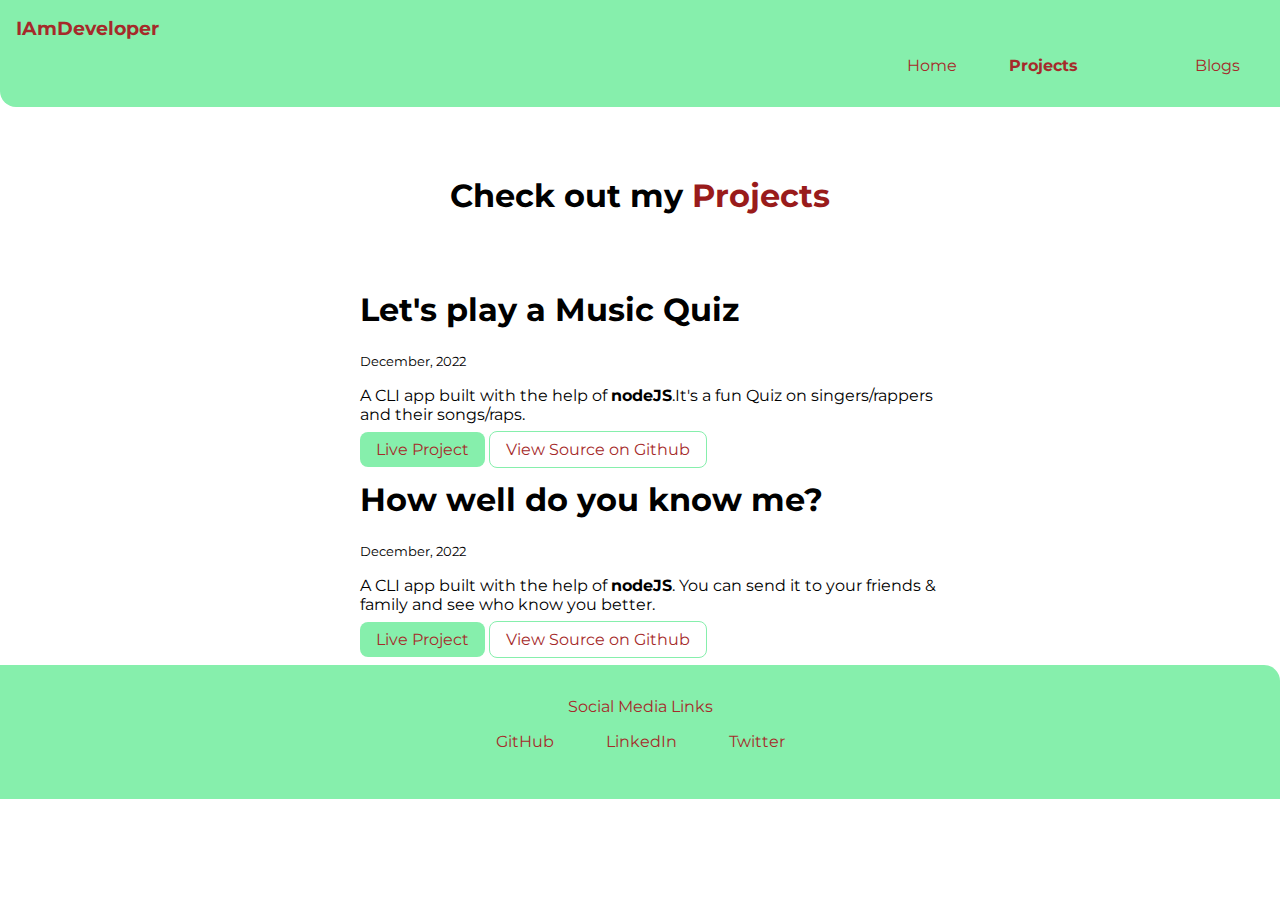
==== projects.html @ 4cffcc99 "docs: update doc" ====
<!DOCTYPE html>
<html lang="en">
<head>
    <meta charset="UTF-8">
    <meta http-equiv="X-UA-Compatible" content="IE=edge">
    <meta name="viewport" content="width=device-width, initial-scale=1.0">
    <title>Projects | Vaishnavi Negi</title>

    <link href="styles.css" rel="stylesheet" />
</head>
<body>
    
    <nav class="navigation container">
        <div class="nav-brand">IAmDeveloper</div>
        <ul class="list-non-bullet nav-pills">
            <li class="list-item-inline">
                <a class="link " href="/">Home</a>
            </li>
            <li class="list-item-inline">
                <a class="link link-active" href="/projects.html">Projects</za>
            </li>
            <li class="list-item-inline">
                <a class="link" href="/blogs.html">Blogs</a>
            </li>
        </ul>
    </nav>

    <header class="hero">
        <h1 class="hero-heading"> <span style="color:black">Check out my </span>Projects</h1>
    </header>

    <ul class="list-non-bullet">

        <li>
            <div class="container container-center">
            
                <h1>Let's play a Music Quiz</h1>
                <small>December, 2022</small>
                <p>A CLI app built with the help of <strong>nodeJS</strong>.It's a fun Quiz on singers/rappers and their songs/raps.</p>
                
                <a class="link link-primary" href="https://replit.com/@vaishnavinegi/mark2#index.js">Live Project</a>
                <a class="link link-secondary" href="https://github.com/VaishnaviNegi20/mark2-music-quiz">View Source on Github</a>
        
            </div>
        </li>
        
        <li>
            <div class="container container-center">
            
                <h1>How well do you know me?</h1>
                <small>December, 2022</small>
                <p>A CLI app built with the help of <strong>nodeJS</strong>. You can send it to your friends & family and see who know you better.</p>
                
                <a class="link link-primary" href="https://replit.com/@vaishnavinegi/mark1#index.js">Live Project</a>
                <a class="link link-secondary" href="https://github.com/VaishnaviNegi20/mark1-app-do-you-know-me">View Source on Github</a>
            
            </div>
        </li>
           
    </ul>

    <footer class="footer">
        <div class="footer-header">Social Media Links</div>
        <ul class="social-links list-non-bullet">

        <li class="list-item-inline"><a class="link" href="https://github.com/VaishnaviNegi20">GitHub</a></li>
        <li class="list-item-inline"><a class="link" href="https://www.linkedin.com/in/vaishnavinegi99">LinkedIn</a></li>
        <li class="list-item-inline"><a class="link" href="https://twitter.com/RealVaishnaviN">Twitter</a></li>
        </ul>
    </footer>  
    

</body>
</html>
---- styles.css ----
@import url('https://fonts.googleapis.com/css2?family=Montserrat:wght@400;700&display=swap');

:root{
    --primary-color: #86efac;
--dark-red: #991b1b;
--off-white: #cbd5e1;
}

body{
    font-family: 'Montserrat', sans-serif; 
    margin: 0px;
}

hr{
    margin: 2.5rem 0rem;
}


/**Container**/
.container{
    padding: 0rem 1.5rem;

}

.container-center{
max-width: 600px; 
 margin: auto;
} 

/* links */
.link{
text-decoration: none;
padding: 0.5rem 1rem;
}

.link-primary {
    background-color: var(--primary-color);
    border-radius: 0.5rem;
    color: brown;
}

.link-secondary{
    color: brown;
    border-radius: 0.5rem;
    border: 1px solid var(--primary-color);
}

/* lists */
.list-non-bullet{
    list-style: none;
}

.list-item-inline{
    display: inline;
    padding: 0rem 0.5rem;
}


/* navigation */

.navigation{
    background-color:var(--primary-color);
    color:brown;
    padding: 1rem;
    /* border-bottom-left-radius: 1rem;
    border-top-right-radius: 1rem; */
    border-radius: 0rem 0rem 0rem 1rem;
}

.navigation .nav-brand{
    font-weight: bold;
    font-size: 1.2rem;
}

.navigation .nav-pills{
    text-align: right;
}

.navigation .link{
    color:brown;
    font-size: medium;
}

.navigation .link-active{
    font-weight: bold;
}

/* header */

.hero{
    padding: 2rem;
}

.hero .hero-img{
    max-width: 350px;
    display: block;
    margin: auto;
}
 
.hero .hero-heading{
    padding-top: 1rem;
    text-align: center;
    color: var(--dark-red);
    }

    /* section */

    .section{
        padding: 2rem;
    }
     
    .section h1{
        text-align: center;

    }

    .ow{
        background-color: var(--off-white);
    }

    /* footer */

    .footer{
        background-color: var(--primary-color);
        padding: 2rem;
        text-align: center;
        color: brown;
        font-size: medium;
        border-radius: 0rem 1rem 0rem 0rem;
    }

    .footer .link{
        color: brown;
    }

    .footer ul{
        padding-inline-start: 0px;
    }
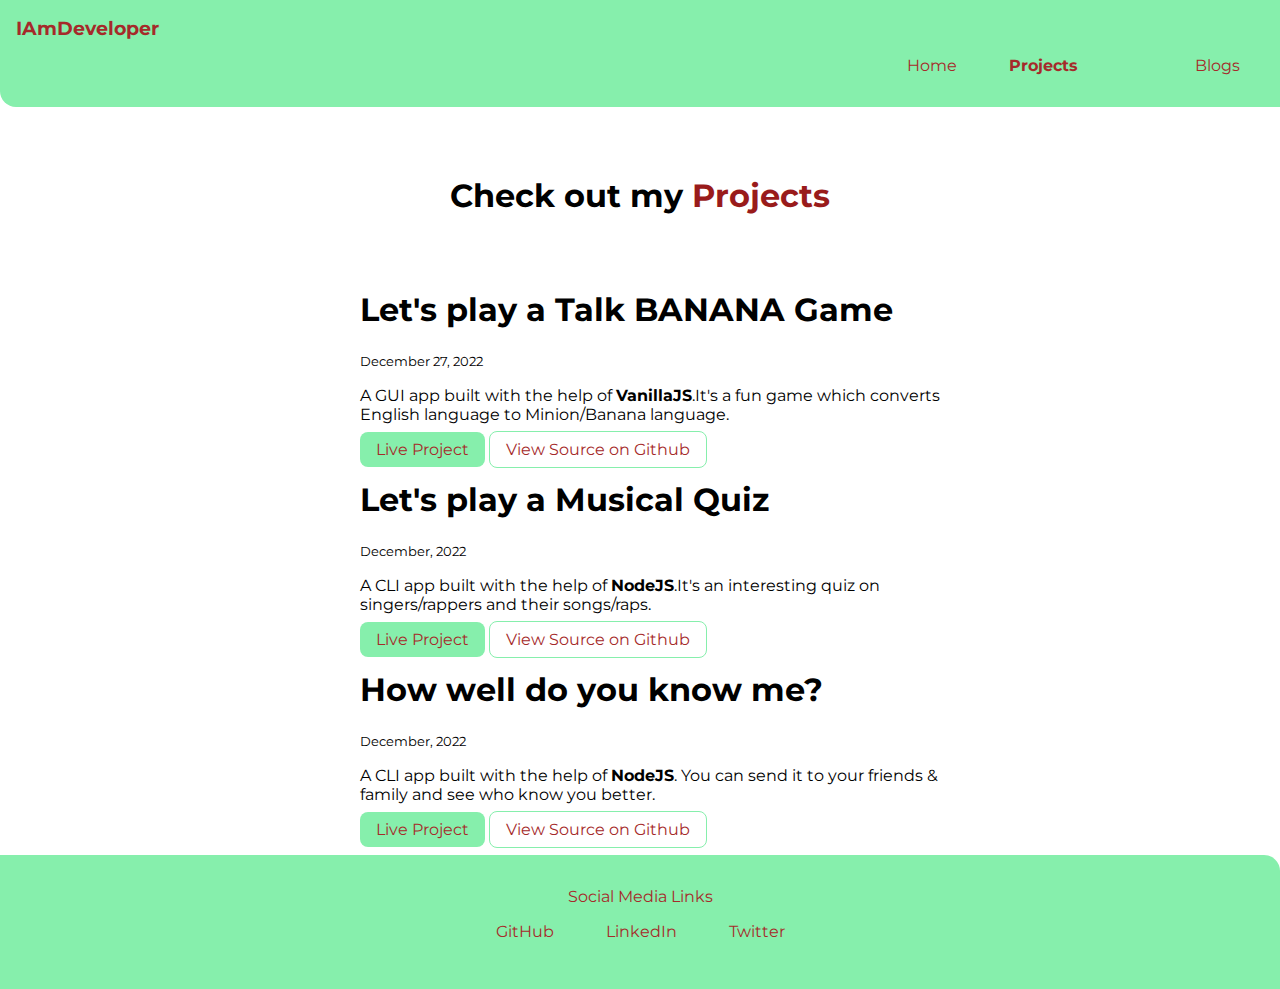
==== commit fe41a7cb: "feat: added project" ====
--- a/projects.html
+++ b/projects.html
@@ -31,25 +31,39 @@
 
     <ul class="list-non-bullet">
 
-        <li>
-            <div class="container container-center">
-            
-                <h1>Let's play a Music Quiz</h1>
-                <small>December, 2022</small>
-                <p>A CLI app built with the help of <strong>nodeJS</strong>.It's a fun Quiz on singers/rappers and their songs/raps.</p>
-                
-                <a class="link link-primary" href="https://replit.com/@vaishnavinegi/mark2#index.js">Live Project</a>
-                <a class="link link-secondary" href="https://github.com/VaishnaviNegi20/mark2-music-quiz">View Source on Github</a>
-        
-            </div>
-        </li>
         
         <li>
             <div class="container container-center">
             
+                <h1>Let's play a Talk BANANA Game</h1>
+                <small>December 27, 2022</small>
+                <p>A GUI app built with the help of <strong>VanillaJS</strong>.It's a fun game which converts English language to Minion/Banana language.</p>
+        
+                <a class="link link-primary" href="https://vaishnavinegi-talkbanana.netlify.app/">Live Project</a>
+                <a class="link link-secondary" href="https://github.com/VaishnaviNegi20/Banana-Talk">View Source on Github</a>
+
+            </div>
+        </li>
+
+        <li>
+            <div class="container container-center">
+            
+                <h1>Let's play a Musical Quiz</h1>
+                <small>December, 2022</small>
+                <p>A CLI app built with the help of <strong>NodeJS</strong>.It's an interesting quiz on singers/rappers and their songs/raps.</p>
+        
+                <a class="link link-primary" href="https://replit.com/@vaishnavinegi/mark2#index.js">Live Project</a>
+                <a class="link link-secondary" href="https://github.com/VaishnaviNegi20/mark2-music-quiz">View Source on Github</a>
+
+            </div>
+        </li>
+        
+         <li>
+            <div class="container container-center">
+            
                 <h1>How well do you know me?</h1>
                 <small>December, 2022</small>
-                <p>A CLI app built with the help of <strong>nodeJS</strong>. You can send it to your friends & family and see who know you better.</p>
+                <p>A CLI app built with the help of <strong>NodeJS</strong>. You can send it to your friends & family and see who know you better.</p>
                 
                 <a class="link link-primary" href="https://replit.com/@vaishnavinegi/mark1#index.js">Live Project</a>
                 <a class="link link-secondary" href="https://github.com/VaishnaviNegi20/mark1-app-do-you-know-me">View Source on Github</a>
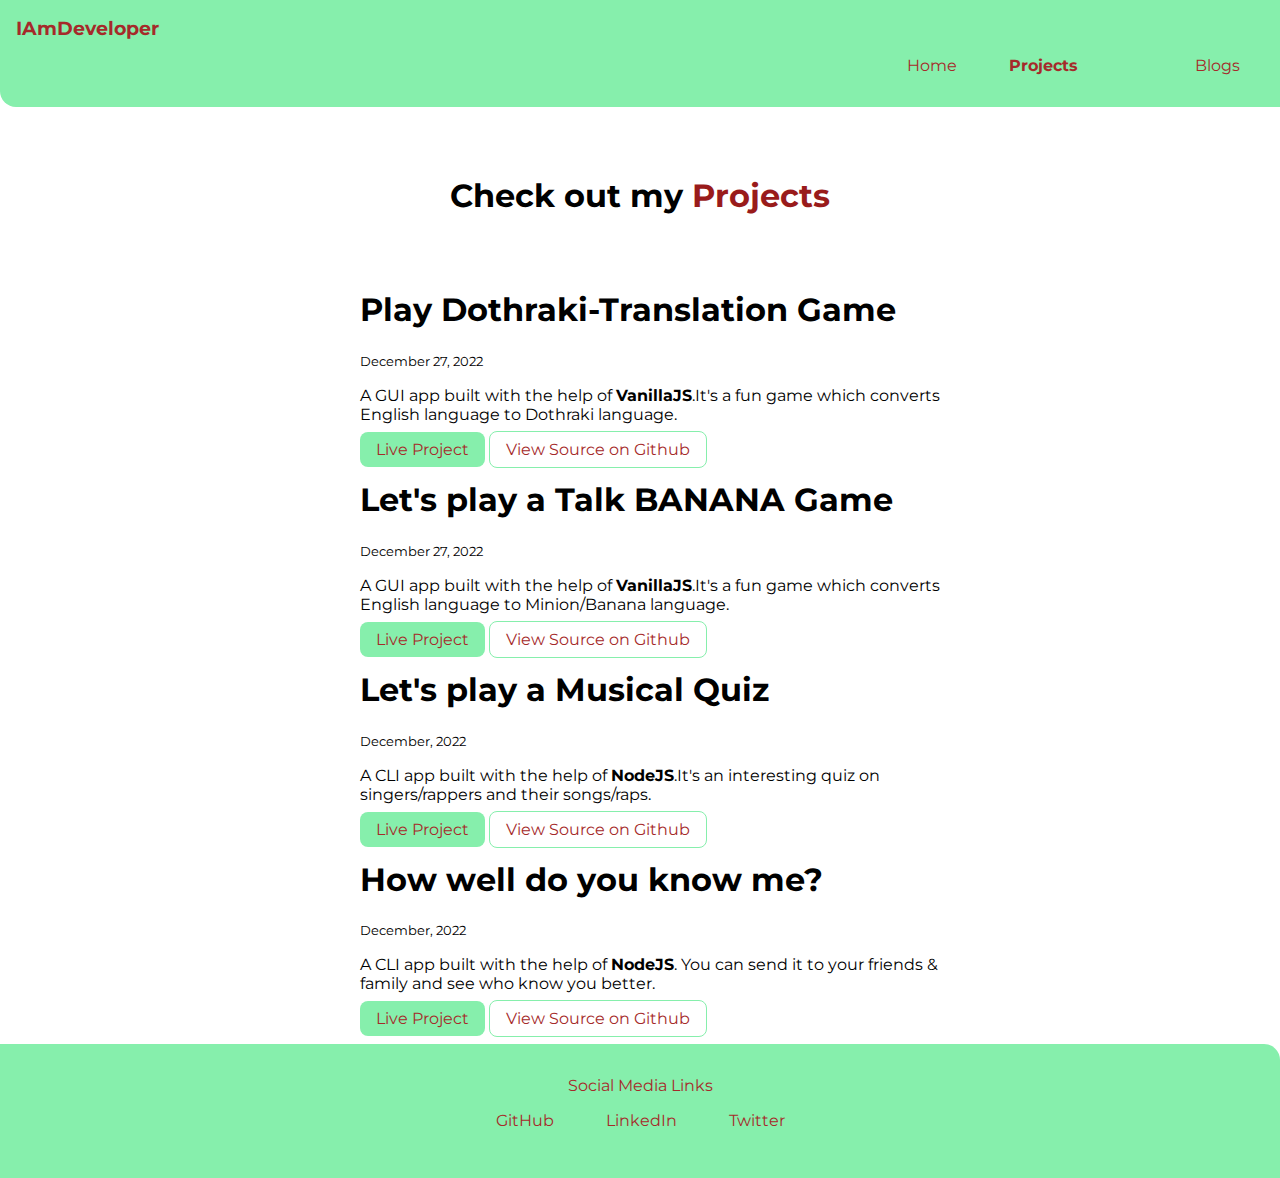
==== commit 77100e59: "refact: added project" ====
--- a/projects.html
+++ b/projects.html
@@ -31,7 +31,19 @@
 
     <ul class="list-non-bullet">
 
+        <li>
+            <div class="container container-center">
+            
+                <h1>Play Dothraki-Translation Game</h1>
+                <small>December 27, 2022</small>
+                <p>A GUI app built with the help of <strong>VanillaJS</strong>.It's a fun game which converts English language to Dothraki language.</p>
         
+                <a class="link link-primary" href="https://vaishnavinegi-dothraki-translation.netlify.app/">Live Project</a>
+                <a class="link link-secondary" href="https://github.com/VaishnaviNegi20/Dothraki-Translation">View Source on Github</a>
+
+            </div>
+        </li>
+
         <li>
             <div class="container container-center">
             
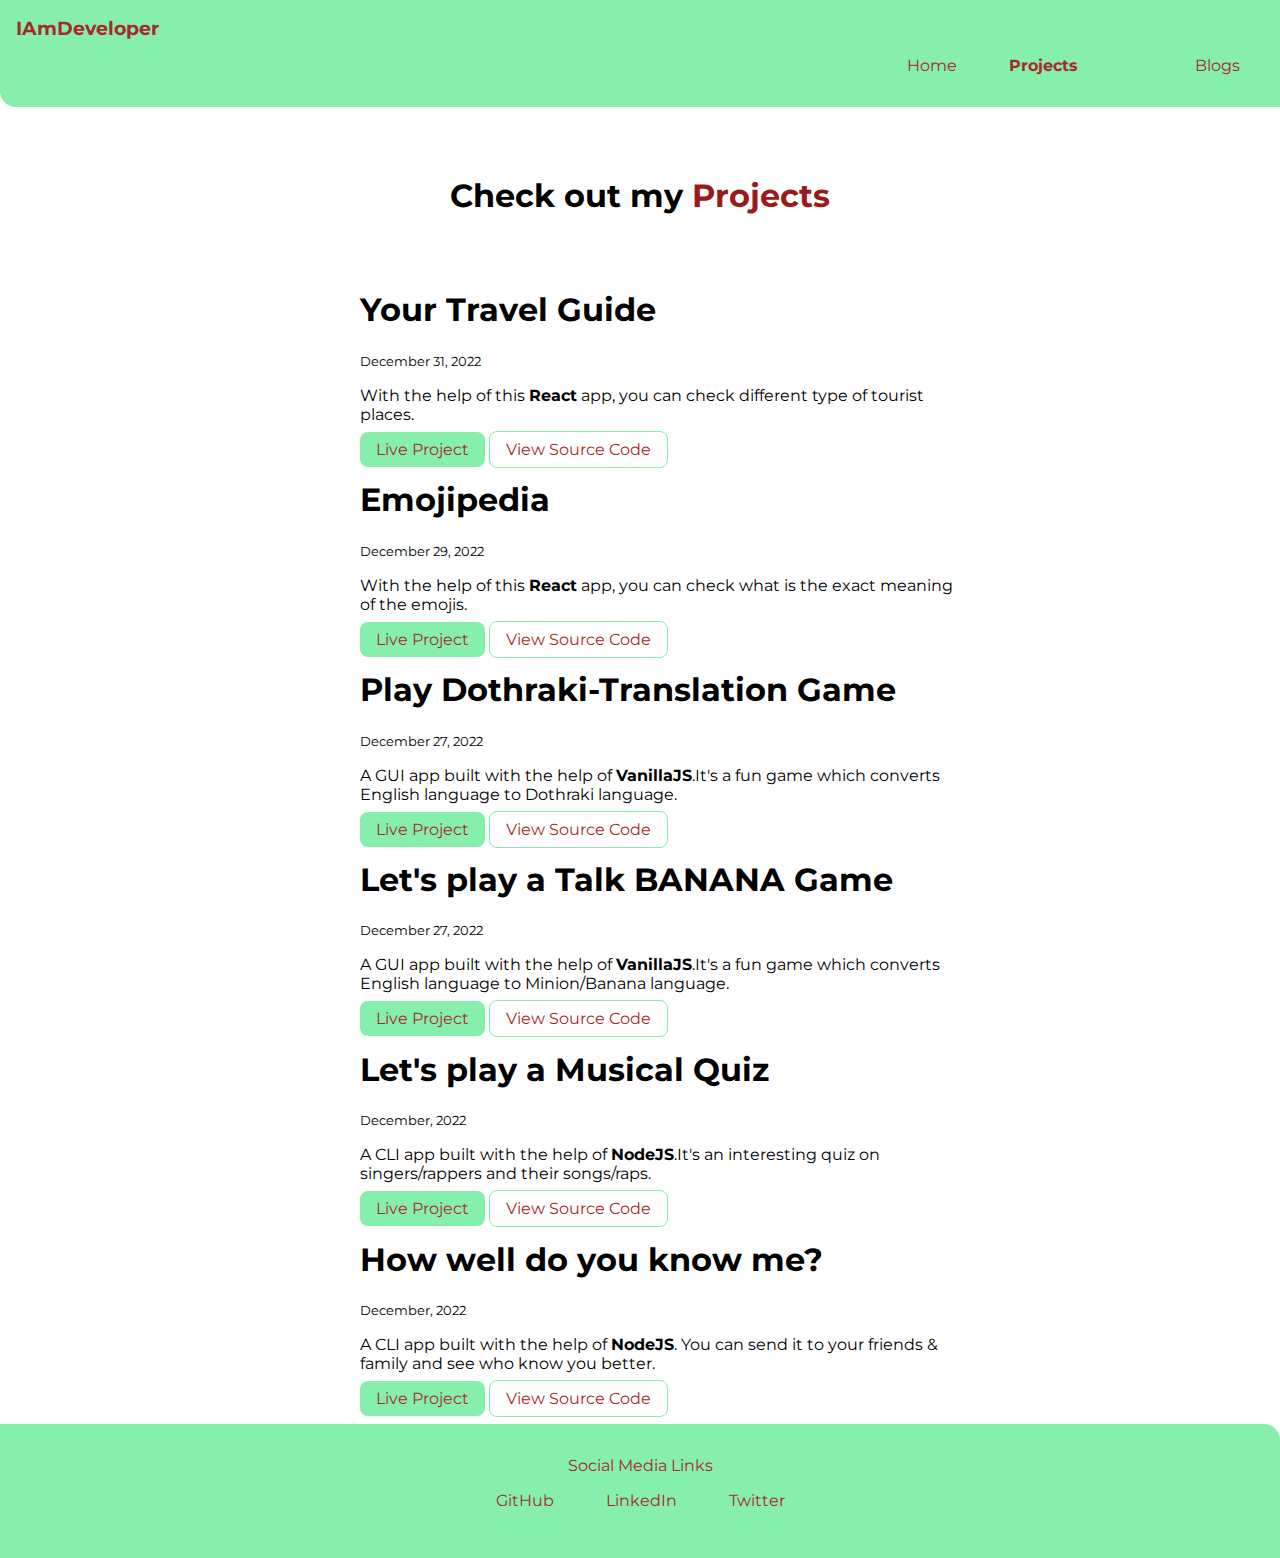
==== commit e4ce5ad6: "feat: project added" ====
--- a/projects.html
+++ b/projects.html
@@ -34,12 +34,39 @@
         <li>
             <div class="container container-center">
             
+                <h1>Your Travel Guide</h1>
+                <small>December 31, 2022</small>
+                <p>With the help of this <strong> React</strong> app, you can check different type of tourist places.</p>
+        
+                <a class="link link-primary" href="https://mkvuug.csb.app/">Live Project</a>
+                <a class="link link-secondary" href="https://codesandbox.io/s/your-travel-guide-mkvuug">View Source Code</a>
+
+            </div>
+        </li>
+
+
+        <li>
+            <div class="container container-center">
+            
+                <h1>Emojipedia</h1>
+                <small>December 29, 2022</small>
+                <p>With the help of this <strong> React</strong> app, you can check what is the exact meaning of the emojis.</p>
+        
+                <a class="link link-primary" href="https://z7folp.csb.app/">Live Project</a>
+                <a class="link link-secondary" href="https://codesandbox.io/s/emojipedia-z7folp?file=/src/App.js">View Source Code</a>
+
+            </div>
+        </li>
+
+        <li>
+            <div class="container container-center">
+            
                 <h1>Play Dothraki-Translation Game</h1>
                 <small>December 27, 2022</small>
                 <p>A GUI app built with the help of <strong>VanillaJS</strong>.It's a fun game which converts English language to Dothraki language.</p>
         
                 <a class="link link-primary" href="https://vaishnavinegi-dothraki-translation.netlify.app/">Live Project</a>
-                <a class="link link-secondary" href="https://github.com/VaishnaviNegi20/Dothraki-Translation">View Source on Github</a>
+                <a class="link link-secondary" href="https://github.com/VaishnaviNegi20/Dothraki-Translation">View Source Code</a>
 
             </div>
         </li>
@@ -52,7 +79,7 @@
                 <p>A GUI app built with the help of <strong>VanillaJS</strong>.It's a fun game which converts English language to Minion/Banana language.</p>
         
                 <a class="link link-primary" href="https://vaishnavinegi-talkbanana.netlify.app/">Live Project</a>
-                <a class="link link-secondary" href="https://github.com/VaishnaviNegi20/Banana-Talk">View Source on Github</a>
+                <a class="link link-secondary" href="https://github.com/VaishnaviNegi20/Banana-Talk">View Source Code</a>
 
             </div>
         </li>
@@ -65,7 +92,7 @@
                 <p>A CLI app built with the help of <strong>NodeJS</strong>.It's an interesting quiz on singers/rappers and their songs/raps.</p>
         
                 <a class="link link-primary" href="https://replit.com/@vaishnavinegi/mark2#index.js">Live Project</a>
-                <a class="link link-secondary" href="https://github.com/VaishnaviNegi20/mark2-music-quiz">View Source on Github</a>
+                <a class="link link-secondary" href="https://github.com/VaishnaviNegi20/mark2-music-quiz">View Source Code</a>
 
             </div>
         </li>
@@ -78,7 +105,7 @@
                 <p>A CLI app built with the help of <strong>NodeJS</strong>. You can send it to your friends & family and see who know you better.</p>
                 
                 <a class="link link-primary" href="https://replit.com/@vaishnavinegi/mark1#index.js">Live Project</a>
-                <a class="link link-secondary" href="https://github.com/VaishnaviNegi20/mark1-app-do-you-know-me">View Source on Github</a>
+                <a class="link link-secondary" href="https://github.com/VaishnaviNegi20/mark1-app-do-you-know-me">View Source Code</a>
             
             </div>
         </li>
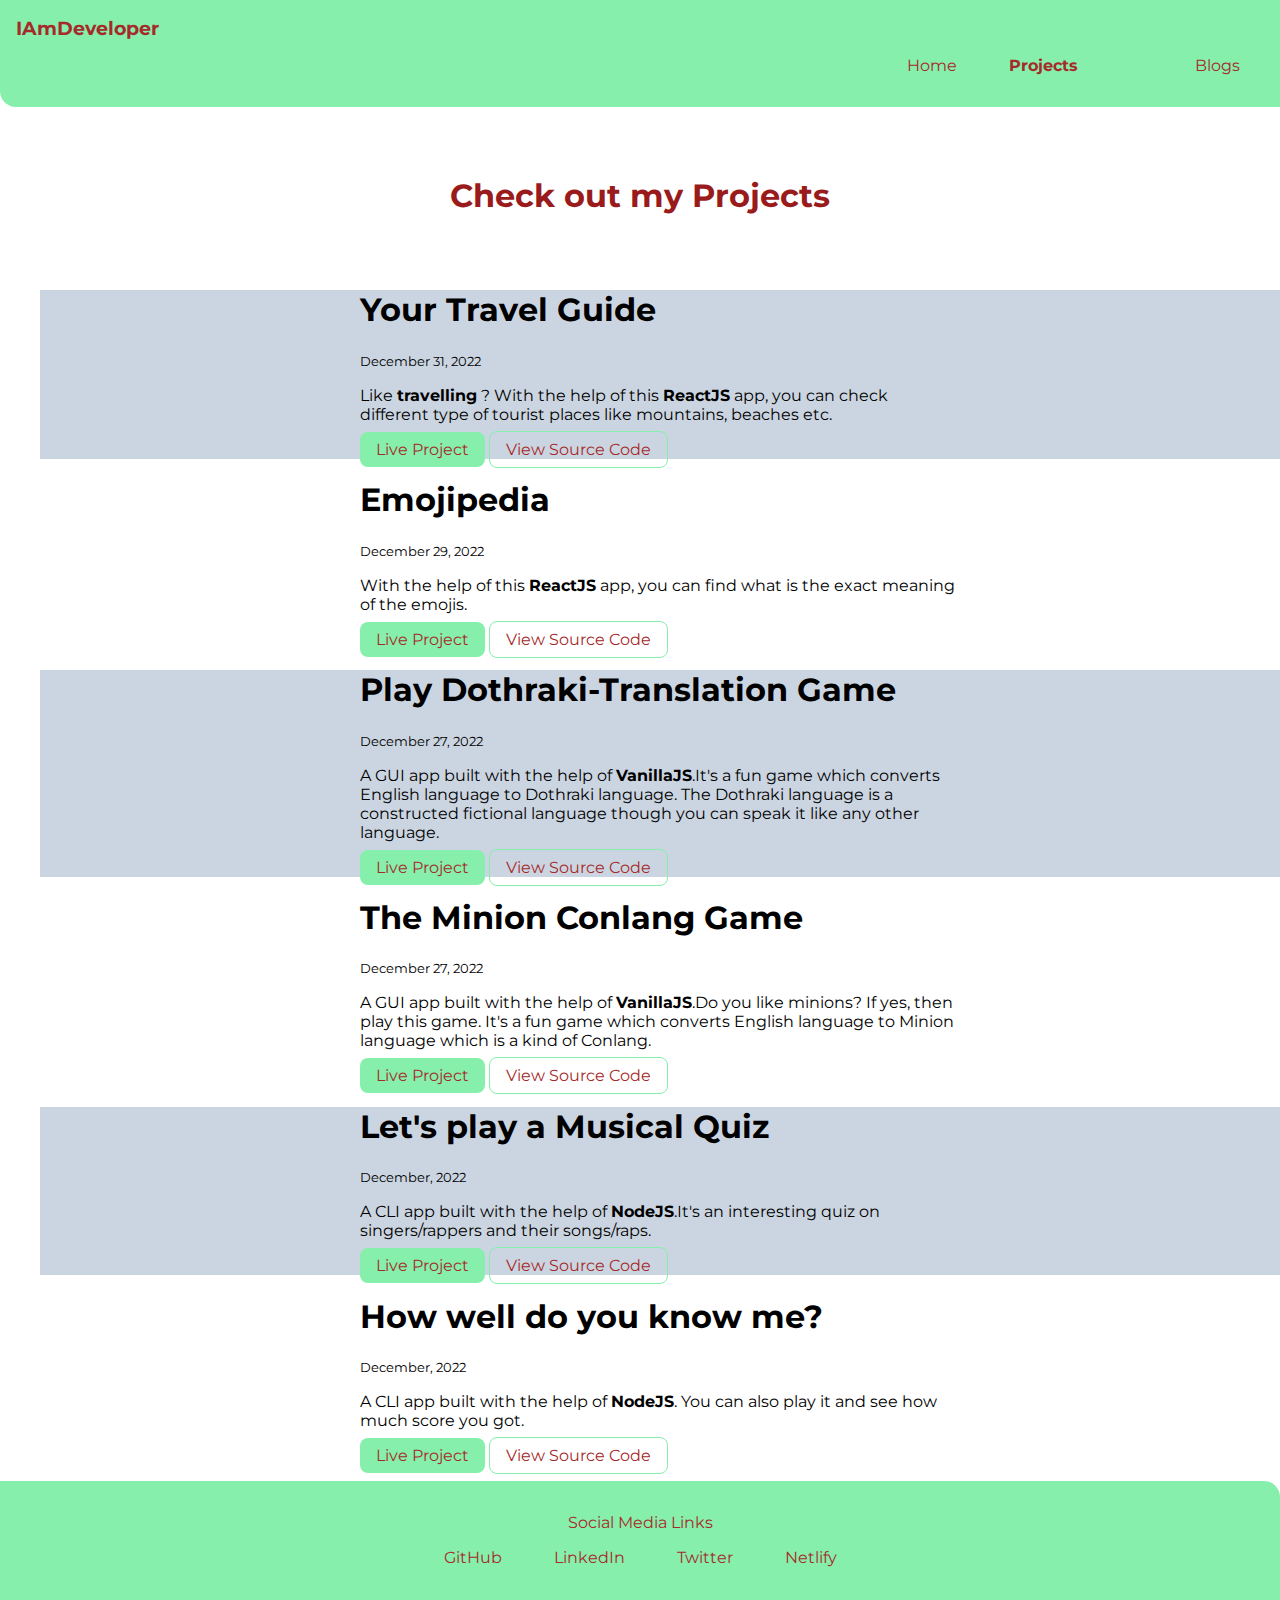
==== commit 3c475f4c: "docs: updated" ====
--- a/projects.html
+++ b/projects.html
@@ -26,17 +26,18 @@
     </nav>
 
     <header class="hero">
-        <h1 class="hero-heading"> <span style="color:black">Check out my </span>Projects</h1>
+        <h1 class="hero-heading"> <span style="color: var(--dark-red)">Check out my </span>Projects</h1>
     </header>
 
     <ul class="list-non-bullet">
 
-        <li>
+        <li class="section2 ow">
             <div class="container container-center">
             
                 <h1>Your Travel Guide</h1>
                 <small>December 31, 2022</small>
-                <p>With the help of this <strong> React</strong> app, you can check different type of tourist places.</p>
+                <p>Like <b>travelling</b> ?
+                     With the help of this <strong> ReactJS</strong> app, you can check different type of tourist places like mountains, beaches etc.</p>
         
                 <a class="link link-primary" href="https://mkvuug.csb.app/">Live Project</a>
                 <a class="link link-secondary" href="https://codesandbox.io/s/your-travel-guide-mkvuug">View Source Code</a>
@@ -50,7 +51,7 @@
             
                 <h1>Emojipedia</h1>
                 <small>December 29, 2022</small>
-                <p>With the help of this <strong> React</strong> app, you can check what is the exact meaning of the emojis.</p>
+                <p>With the help of this <strong> ReactJS</strong> app, you can find what is the exact meaning of the emojis.</p>
         
                 <a class="link link-primary" href="https://z7folp.csb.app/">Live Project</a>
                 <a class="link link-secondary" href="https://codesandbox.io/s/emojipedia-z7folp?file=/src/App.js">View Source Code</a>
@@ -58,12 +59,12 @@
             </div>
         </li>
 
-        <li>
+        <li class="section2 ow">
             <div class="container container-center">
             
                 <h1>Play Dothraki-Translation Game</h1>
                 <small>December 27, 2022</small>
-                <p>A GUI app built with the help of <strong>VanillaJS</strong>.It's a fun game which converts English language to Dothraki language.</p>
+                <p>A GUI app built with the help of <strong>VanillaJS</strong>.It's a fun game which converts English language to Dothraki language. The Dothraki language is a constructed fictional language though you can speak it like any other language.</p>
         
                 <a class="link link-primary" href="https://vaishnavinegi-dothraki-translation.netlify.app/">Live Project</a>
                 <a class="link link-secondary" href="https://github.com/VaishnaviNegi20/Dothraki-Translation">View Source Code</a>
@@ -74,9 +75,9 @@
         <li>
             <div class="container container-center">
             
-                <h1>Let's play a Talk BANANA Game</h1>
+                <h1>The Minion Conlang Game</h1>
                 <small>December 27, 2022</small>
-                <p>A GUI app built with the help of <strong>VanillaJS</strong>.It's a fun game which converts English language to Minion/Banana language.</p>
+                <p>A GUI app built with the help of <strong>VanillaJS</strong>.Do you like minions? If yes, then play this game. It's a fun game which converts English language to  Minion language which is a kind of Conlang.</p>
         
                 <a class="link link-primary" href="https://vaishnavinegi-talkbanana.netlify.app/">Live Project</a>
                 <a class="link link-secondary" href="https://github.com/VaishnaviNegi20/Banana-Talk">View Source Code</a>
@@ -84,7 +85,7 @@
             </div>
         </li>
 
-        <li>
+        <li class="section2 ow">
             <div class="container container-center">
             
                 <h1>Let's play a Musical Quiz</h1>
@@ -102,7 +103,7 @@
             
                 <h1>How well do you know me?</h1>
                 <small>December, 2022</small>
-                <p>A CLI app built with the help of <strong>NodeJS</strong>. You can send it to your friends & family and see who know you better.</p>
+                <p>A CLI app built with the help of <strong>NodeJS</strong>. You can also play it and see how much score you got.</p>
                 
                 <a class="link link-primary" href="https://replit.com/@vaishnavinegi/mark1#index.js">Live Project</a>
                 <a class="link link-secondary" href="https://github.com/VaishnaviNegi20/mark1-app-do-you-know-me">View Source Code</a>
@@ -119,6 +120,9 @@
         <li class="list-item-inline"><a class="link" href="https://github.com/VaishnaviNegi20">GitHub</a></li>
         <li class="list-item-inline"><a class="link" href="https://www.linkedin.com/in/vaishnavinegi99">LinkedIn</a></li>
         <li class="list-item-inline"><a class="link" href="https://twitter.com/RealVaishnaviN">Twitter</a></li>
+        <li class="list-item-inline">
+            <a class="link" href="https://app.netlify.com/teams/vaishnavinegi20/overview">Netlify</a>
+        </li>
         </ul>
     </footer>  
     
